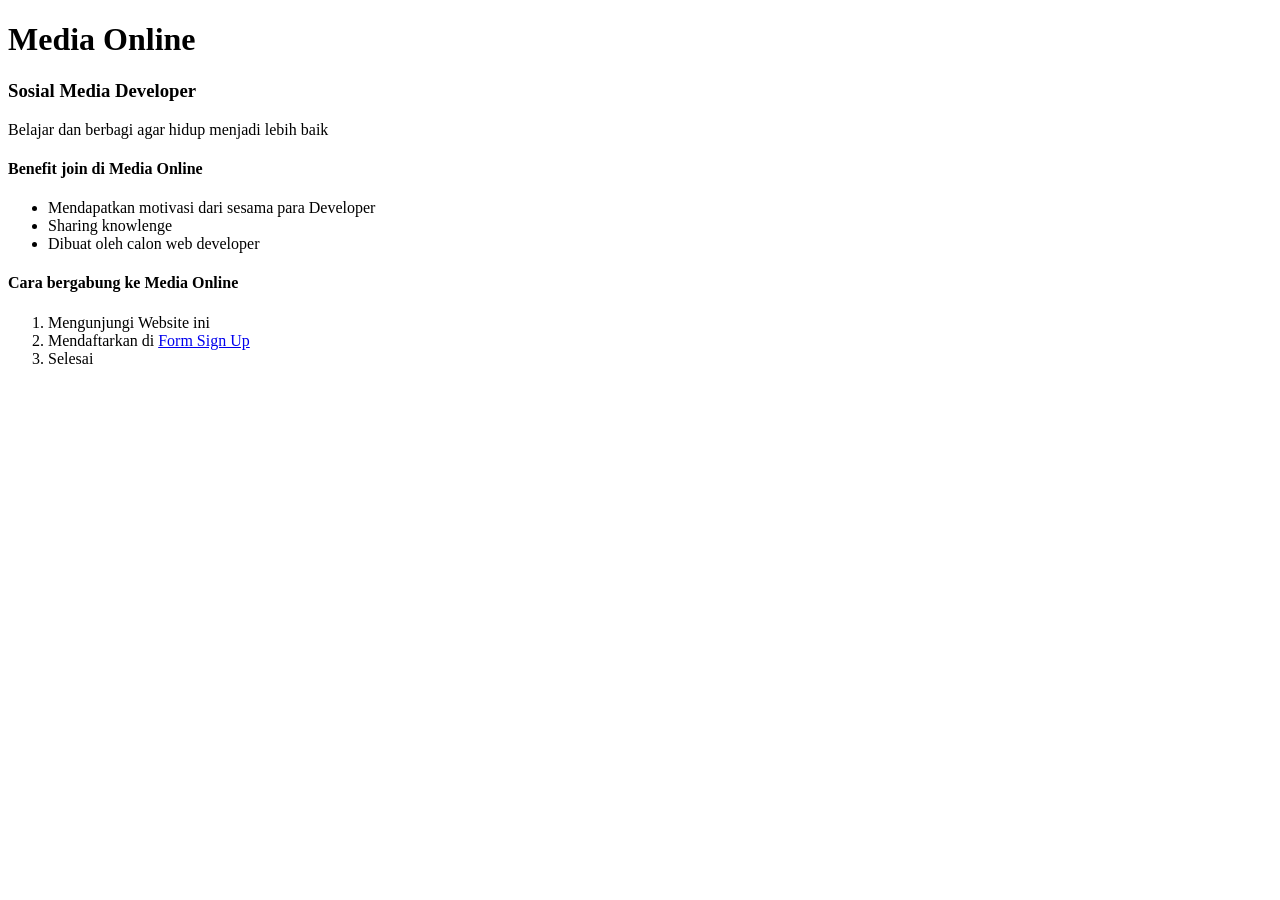
==== form.html @ 45112616 "Update form.html" ====
<!DOCTYPE html>
<html lang="en">
<head>
  <meta charset="UTF-8">
  <meta name="viewport" content="width=device-width, initial-scale=1.0">
  <title>Form HTML</title>
</head>
<body>
  <h1>Media Online</h1>
    <h3>Sosial Media Developer</h3>
    <p>Belajar dan berbagi agar hidup menjadi lebih baik</p>
    <h4>Benefit join di Media Online</h4>
    <ul>
        <li>Mendapatkan motivasi dari sesama para Developer</li>
        <li>Sharing knowlenge</li>
        <li>Dibuat oleh calon web developer</li>
    </ul>
    <h4>Cara bergabung ke Media Online</h4>
    <ol>
        <li>Mengunjungi Website ini</li>
        <li>Mendaftarkan di <a href="login1.html">Form Sign Up</a></li>
        <li>Selesai</li>
    </ol>
</body>
</html>
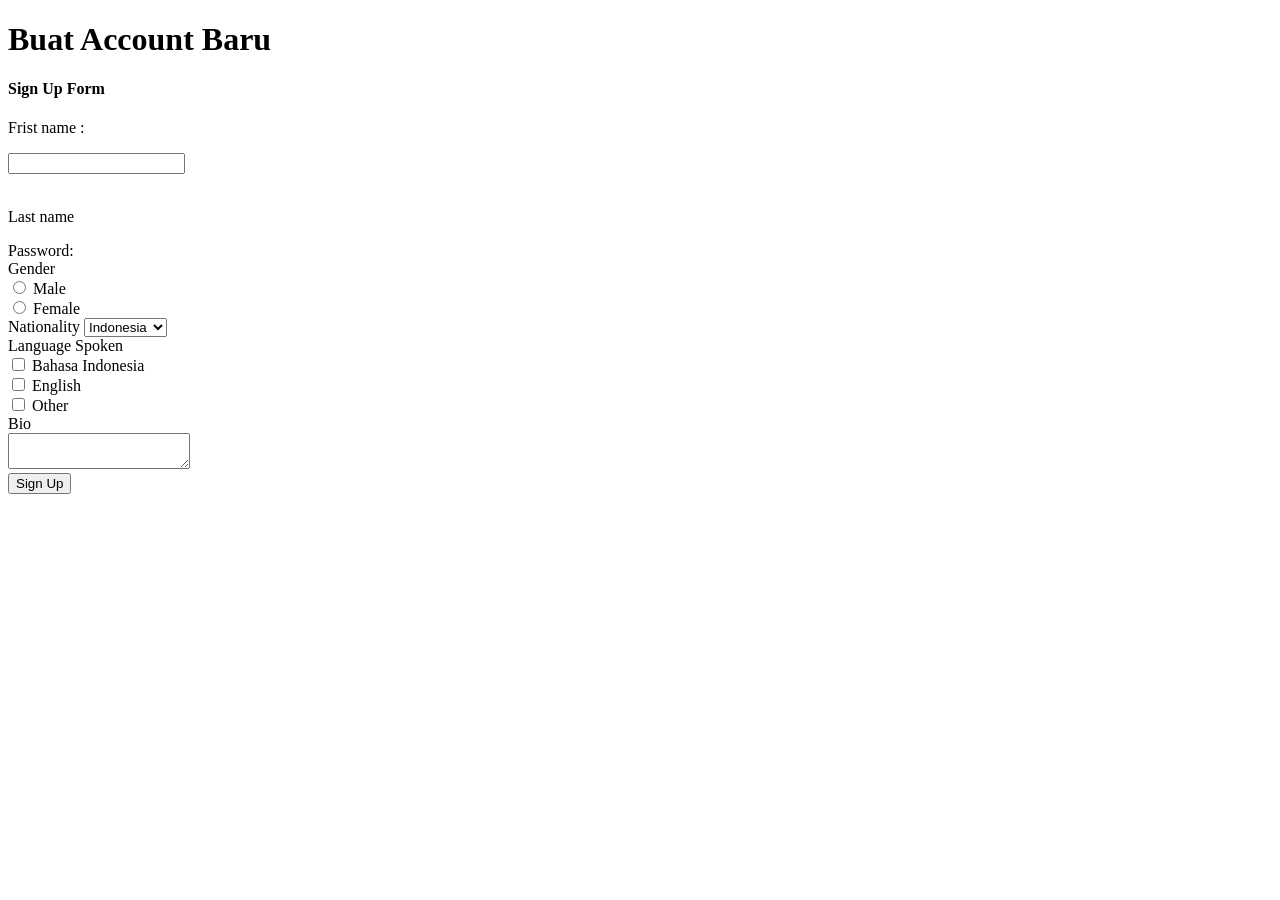
==== commit b3fdd6e7: "Update form.html" ====
--- a/form.html
+++ b/form.html
@@ -6,20 +6,46 @@
   <title>Form HTML</title>
 </head>
 <body>
-  <h1>Media Online</h1>
-    <h3>Sosial Media Developer</h3>
-    <p>Belajar dan berbagi agar hidup menjadi lebih baik</p>
-    <h4>Benefit join di Media Online</h4>
-    <ul>
-        <li>Mendapatkan motivasi dari sesama para Developer</li>
-        <li>Sharing knowlenge</li>
-        <li>Dibuat oleh calon web developer</li>
-    </ul>
-    <h4>Cara bergabung ke Media Online</h4>
-    <ol>
-        <li>Mengunjungi Website ini</li>
-        <li>Mendaftarkan di <a href="login1.html">Form Sign Up</a></li>
-        <li>Selesai</li>
-    </ol>
+ <h1>Buat Account Baru</h1>
+    <h4>Sign Up Form</h4>
+    <form action="selamat1.html" method="get">
+        <p>Frist name :</p>
+        
+        <input type="text" id="username" name="username" required><br><br>
+        
+        <p>Last name</p>
+        <label for="password">Password:</label>
+        
+        <div class="gender">
+            <label>Gender</label><br>
+            <input type="radio" id="male" name="gender" value="Male">
+            <label for="male">Male</label><br>
+            <input type="radio" id="female" name="gender" value="Female">
+            <label for="female">Female</label>
+        </div>
+        
+        <label for="nationality">Nationality</label>
+        <select id="nationality" name="nationality">
+            <option value="Indonesia">Indonesia</option>
+            <option value="Malaysia">Malaysia</option>
+            <option value="Singapore">Singapore</option>
+            <option value="Thailand">Thailand</option>
+        </select><br>
+
+        <div class="language">
+            <label>Language Spoken</label><br>
+            <input type="checkbox" id="bahasa_indonesia" name="language" value="Bahasa Indonesia">
+            <label for="bahasa_indonesia">Bahasa Indonesia</label><br>
+            <input type="checkbox" id="english" name="language" value="English">
+            <label for="english">English</label><br>
+            <input type="checkbox" id="other" name="language" value="Other">
+            <label for="other">Other</label>
+        </div>
+
+        <label for="bio">Bio</label><br>
+        <textarea id="bio" name="bio"></textarea><br>
+
+        <input type="submit" value="Sign Up">
+    </form>
 </body>
 </html>
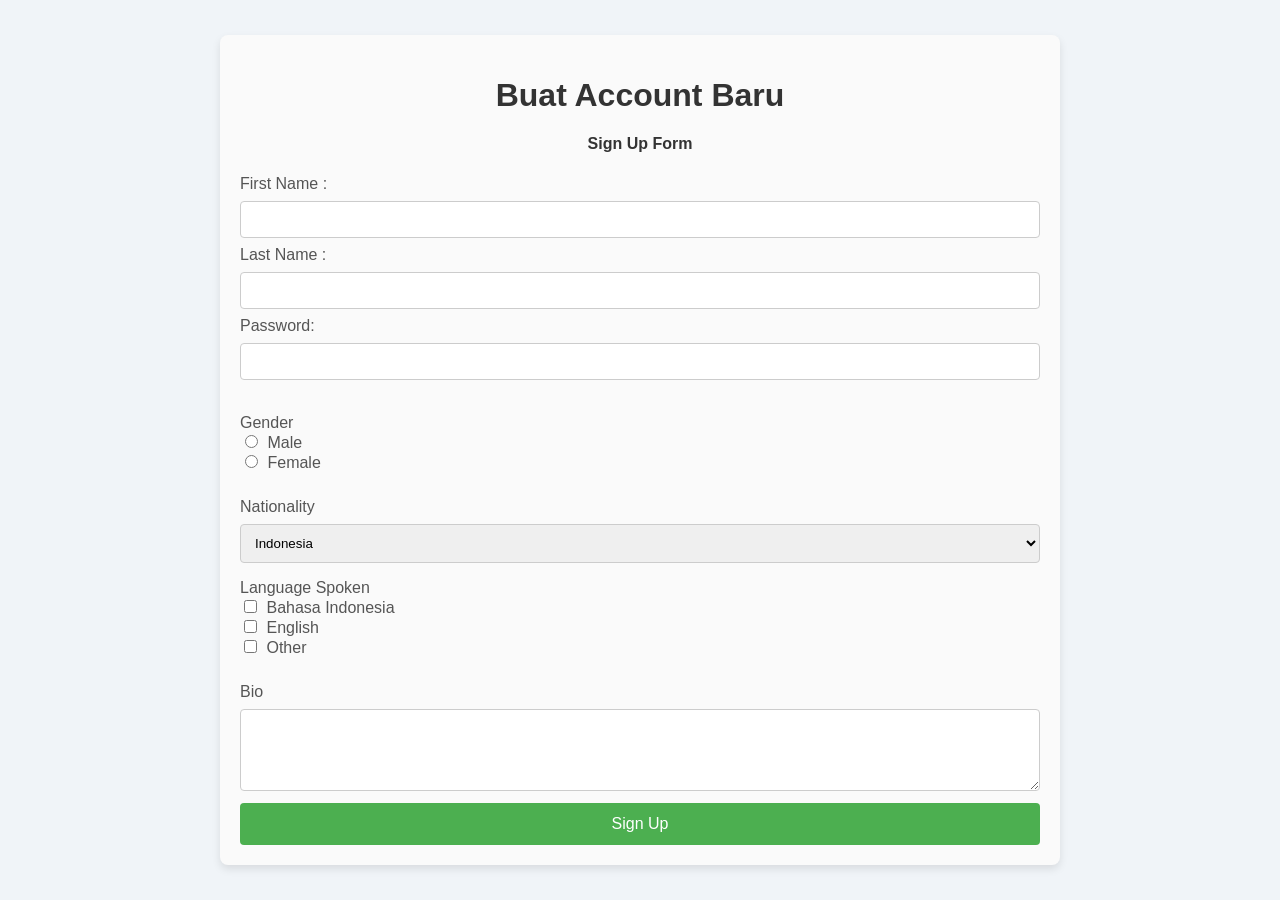
==== commit 95344eb8: "pembaruan" ====
--- a/form.html
+++ b/form.html
@@ -1,12 +1,12 @@
-<!DOCTYPE html>
-<html lang="en">
+<!-- <!DOCTYPE html>
+<html lang="id">
 <head>
-  <meta charset="UTF-8">
-  <meta name="viewport" content="width=device-width, initial-scale=1.0">
-  <title>Form HTML</title>
+    <meta charset="UTF-8">
+    <meta name="viewport" content="width=device-width, initial-scale=1.0">
+    <title>Login</title>
 </head>
 <body>
- <h1>Buat Account Baru</h1>
+    <h1>Buat Account Baru</h1>
     <h4>Sign Up Form</h4>
     <form action="selamat1.html" method="get">
         <p>Frist name :</p>
@@ -48,4 +48,60 @@
         <input type="submit" value="Sign Up">
     </form>
 </body>
+</html> -->
+
+<!DOCTYPE html>
+<html lang="id">
+<head>
+    <meta charset="UTF-8">
+    <meta name="viewport" content="width=device-width, initial-scale=1.0">
+    <link rel="stylesheet" href="eks.css">
+    <title>-</title>
+</head>
+<body>
+    <form action="welcome.html" method="get">
+        <h1>Buat Account Baru</h1>
+        <h4>Sign Up Form</h4>
+        
+        <p>First Name :</p>
+        <input type="text" id="username" name="username" required><br>
+        
+        <p>Last Name :</p>
+        <input type="text" id="lastname" name="lastname" required><br>
+        
+        <label>Password:</label><br>
+        <input type="password" id="password" name="password" required><br><br>
+        
+        <div class="gender">
+            <label>Gender</label><br>
+            <input type="radio" id="male" name="gender" value="Male">
+            <label for="male">Male</label><br>
+            <input type="radio" id="female" name="gender" value="Female">
+            <label for="female">Female</label>
+        </div><br>
+        
+        <label for="nationality">Nationality</label><br>
+        <select id="nationality" name="nationality">
+            <option value="Indonesia">Indonesia</option>
+            <option value="Malaysia">Malaysia</option>
+            <option value="Singapore">Singapore</option>
+            <option value="Thailand">Thailand</option>
+        </select><br>
+
+        <div class="language">
+            <label>Language Spoken</label><br>
+            <input type="checkbox" id="bahasa_indonesia" name="language" value="Bahasa Indonesia">
+            <label for="bahasa_indonesia">Bahasa Indonesia</label><br>
+            <input type="checkbox" id="english" name="language" value="English">
+            <label for="english">English</label><br>
+            <input type="checkbox" id="other" name="language" value="Other">
+            <label for="other">Other</label>
+        </div><br>
+
+        <label for="bio">Bio</label><br>
+        <textarea id="bio" name="bio" rows="4"></textarea><br>
+
+        <input type="submit" value="Sign Up">
+    </form>
+</body>
 </html>
--- a/eks.css
+++ b/eks.css
@@ -0,0 +1,52 @@
+body {
+    font-family: Arial, sans-serif;
+    background-color: #f0f4f8;
+    display: flex;
+    justify-content: center;
+    align-items: center;
+    height: 100vh;
+    margin: 0;
+}
+form {
+    background-color: #fafafa;
+    padding: 20px;
+    border-radius: 8px;
+    box-shadow: 0 4px 8px rgba(0, 0, 0, 0.1);
+    width: 800px; /* Menambah lebar form */
+    max-width: 90%; /* Agar responsif pada layar yang lebih kecil */
+}
+h1, h4 {
+    color: #333;
+    text-align: center;
+}
+p, label {
+    color: #555;
+    margin: 0;
+}
+input[type="text"], input[type="password"], textarea, select {
+    width: 100%;
+    padding: 10px;
+    margin: 8px 0;
+    border-radius: 4px;
+    border: 1px solid #ccc;
+    box-sizing: border-box;
+}
+.gender, .language {
+    margin: 8px 0;
+}
+input[type="radio"], input[type="checkbox"] {
+    margin-right: 5px;
+}
+input[type="submit"] {
+    width: 100%;
+    padding: 12px;
+    background-color: #4CAF50;
+    color: white;
+    border: none;
+    border-radius: 4px;
+    cursor: pointer;
+    font-size: 16px;
+}
+input[type="submit"]:hover {
+    background-color: #45a049;
+}
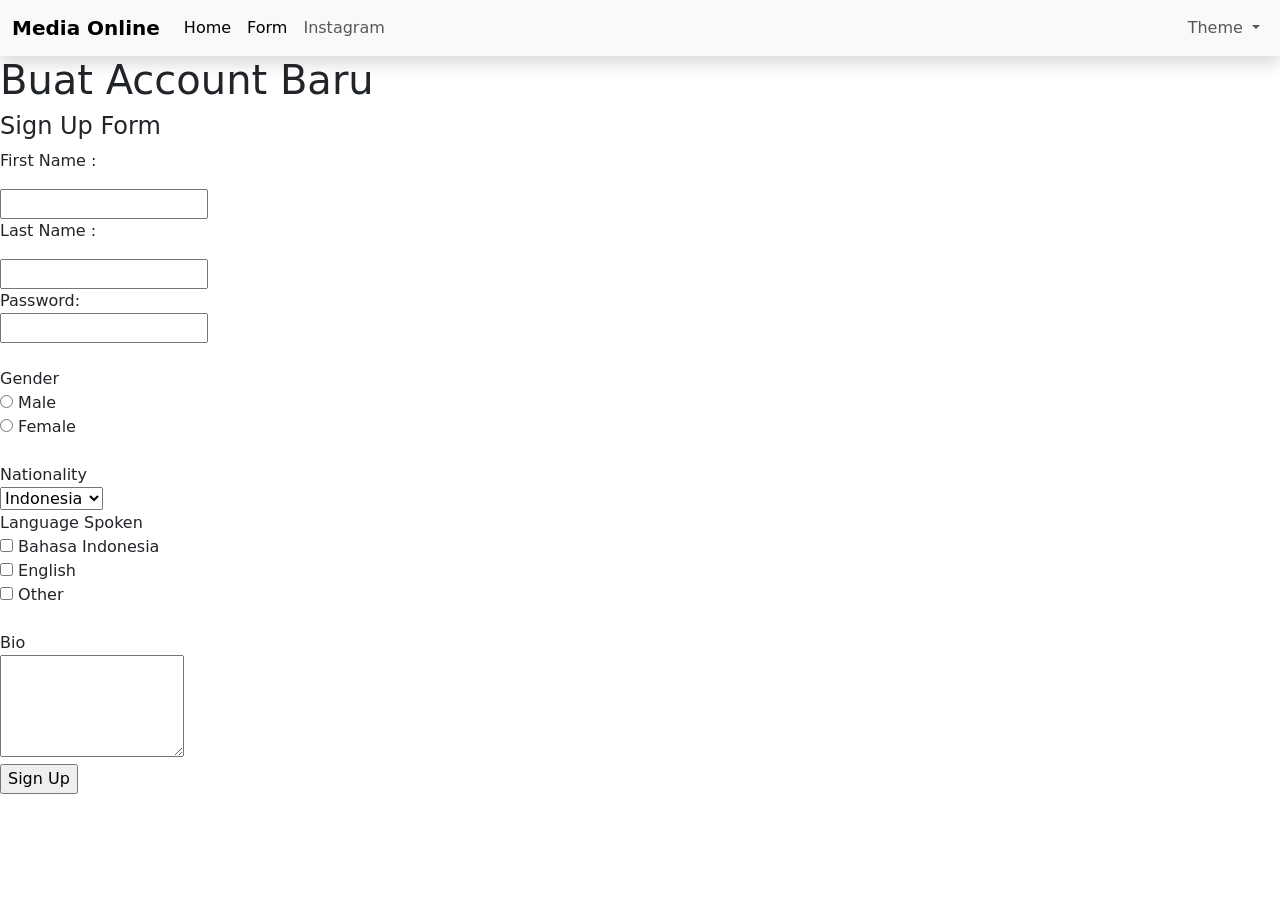
==== commit 8db4b094: "Bootstrap" ====
--- a/form.html
+++ b/form.html
@@ -1,107 +1,89 @@
-<!-- <!DOCTYPE html>
-<html lang="id">
+<!DOCTYPE html>
+<html lang="en">
 <head>
-    <meta charset="UTF-8">
-    <meta name="viewport" content="width=device-width, initial-scale=1.0">
-    <title>Login</title>
+  <meta charset="UTF-8">
+  <meta name="viewport" content="width=device-width, initial-scale=1.0">
+  <link href="https://cdn.jsdelivr.net/npm/bootstrap@5.3.0/dist/css/bootstrap.min.css" rel="stylesheet">
+  <title>Form HTML</title>
 </head>
 <body>
+  <nav class="navbar navbar-expand-lg bg-body-tertiary shadow">
+    <div class="container-fluid">
+        <a class="navbar-brand" href="#"><b>Media Online</b></a>
+        <button class="navbar-toggler" type="button" data-bs-toggle="collapse" data-bs-target="#navbarNav" aria-controls="navbarNav" aria-expanded="false" aria-label="Toggle navigation">
+            <span class="navbar-toggler-icon"></span>
+        </button>
+        <div class="collapse navbar-collapse" id="navbarNav">
+            <ul class="navbar-nav">
+                <li class="nav-item">
+                    <a class="nav-link active" aria-current="page" href="index1.html">Home</a>
+                </li>
+                <li class="nav-item">
+                    <a class="nav-link active" aria-current="page" href="form1.html">Form</a>
+                </li>
+                <li class="nav-item">
+                    <a class="nav-link" href="https://www.instagram.com/sanfdghan_/profilecard/?igsh=MWtpYjQ4YmJoMHR1ag==">Instagram</a>
+                </li>
+            </ul>
+            <ul class="navbar-nav ms-auto">
+                <li class="nav-item dropdown">
+                    <a class="nav-link dropdown-toggle btn btn-secondary" href="#" role="button" data-bs-toggle="dropdown" aria-expanded="false">
+                        Theme
+                    </a>
+                    <ul class="dropdown-menu dropdown-menu-end">
+                        <li><a class="dropdown-item" href="#">Action</a></li>
+                        <li><a class="dropdown-item" href="#">Another action</a></li>
+                        <li><a class="dropdown-item" href="#">Something else here</a></li>
+                    </ul>
+                </li>
+            </ul>
+        </div>
+    </div>
+</nav>
+
+<form action="welcome1.html" method="get">
     <h1>Buat Account Baru</h1>
     <h4>Sign Up Form</h4>
-    <form action="selamat1.html" method="get">
-        <p>Frist name :</p>
-        
-        <input type="text" id="username" name="username" required><br><br>
-        
-        <p>Last name</p>
-        <label for="password">Password:</label>
-        
-        <div class="gender">
-            <label>Gender</label><br>
-            <input type="radio" id="male" name="gender" value="Male">
-            <label for="male">Male</label><br>
-            <input type="radio" id="female" name="gender" value="Female">
-            <label for="female">Female</label>
-        </div>
-        
-        <label for="nationality">Nationality</label>
-        <select id="nationality" name="nationality">
-            <option value="Indonesia">Indonesia</option>
-            <option value="Malaysia">Malaysia</option>
-            <option value="Singapore">Singapore</option>
-            <option value="Thailand">Thailand</option>
-        </select><br>
+    
+    <p>First Name :</p>
+    <input type="text" id="username" name="username" required><br>
+    
+    <p>Last Name :</p>
+    <input type="text" id="lastname" name="lastname" required><br>
+    
+    <label>Password:</label><br>
+    <input type="password" id="password" name="password" required><br><br>
+    
+    <div class="gender">
+        <label>Gender</label><br>
+        <input type="radio" id="male" name="gender" value="Male">
+        <label for="male">Male</label><br>
+        <input type="radio" id="female" name="gender" value="Female">
+        <label for="female">Female</label>
+    </div><br>
+    
+    <label for="nationality">Nationality</label><br>
+    <select id="nationality" name="nationality">
+        <option value="Indonesia">Indonesia</option>
+        <option value="Malaysia">Malaysia</option>
+        <option value="Singapore">Singapore</option>
+        <option value="Thailand">Thailand</option>
+    </select><br>
 
-        <div class="language">
-            <label>Language Spoken</label><br>
-            <input type="checkbox" id="bahasa_indonesia" name="language" value="Bahasa Indonesia">
-            <label for="bahasa_indonesia">Bahasa Indonesia</label><br>
-            <input type="checkbox" id="english" name="language" value="English">
-            <label for="english">English</label><br>
-            <input type="checkbox" id="other" name="language" value="Other">
-            <label for="other">Other</label>
-        </div>
+    <div class="language">
+        <label>Language Spoken</label><br>
+        <input type="checkbox" id="bahasa_indonesia" name="language" value="Bahasa Indonesia">
+        <label for="bahasa_indonesia">Bahasa Indonesia</label><br>
+        <input type="checkbox" id="english" name="language" value="English">
+        <label for="english">English</label><br>
+        <input type="checkbox" id="other" name="language" value="Other">
+        <label for="other">Other</label>
+    </div><br>
 
-        <label for="bio">Bio</label><br>
-        <textarea id="bio" name="bio"></textarea><br>
+    <label for="bio">Bio</label><br>
+    <textarea id="bio" name="bio" rows="4"></textarea><br>
 
-        <input type="submit" value="Sign Up">
-    </form>
+    <input href="welcome1.html" type="submit" value="Sign Up">
+</form>
 </body>
-</html> -->
-
-<!DOCTYPE html>
-<html lang="id">
-<head>
-    <meta charset="UTF-8">
-    <meta name="viewport" content="width=device-width, initial-scale=1.0">
-    <link rel="stylesheet" href="eks.css">
-    <title>-</title>
-</head>
-<body>
-    <form action="welcome.html" method="get">
-        <h1>Buat Account Baru</h1>
-        <h4>Sign Up Form</h4>
-        
-        <p>First Name :</p>
-        <input type="text" id="username" name="username" required><br>
-        
-        <p>Last Name :</p>
-        <input type="text" id="lastname" name="lastname" required><br>
-        
-        <label>Password:</label><br>
-        <input type="password" id="password" name="password" required><br><br>
-        
-        <div class="gender">
-            <label>Gender</label><br>
-            <input type="radio" id="male" name="gender" value="Male">
-            <label for="male">Male</label><br>
-            <input type="radio" id="female" name="gender" value="Female">
-            <label for="female">Female</label>
-        </div><br>
-        
-        <label for="nationality">Nationality</label><br>
-        <select id="nationality" name="nationality">
-            <option value="Indonesia">Indonesia</option>
-            <option value="Malaysia">Malaysia</option>
-            <option value="Singapore">Singapore</option>
-            <option value="Thailand">Thailand</option>
-        </select><br>
-
-        <div class="language">
-            <label>Language Spoken</label><br>
-            <input type="checkbox" id="bahasa_indonesia" name="language" value="Bahasa Indonesia">
-            <label for="bahasa_indonesia">Bahasa Indonesia</label><br>
-            <input type="checkbox" id="english" name="language" value="English">
-            <label for="english">English</label><br>
-            <input type="checkbox" id="other" name="language" value="Other">
-            <label for="other">Other</label>
-        </div><br>
-
-        <label for="bio">Bio</label><br>
-        <textarea id="bio" name="bio" rows="4"></textarea><br>
-
-        <input type="submit" value="Sign Up">
-    </form>
-</body>
-</html>
+</html>
